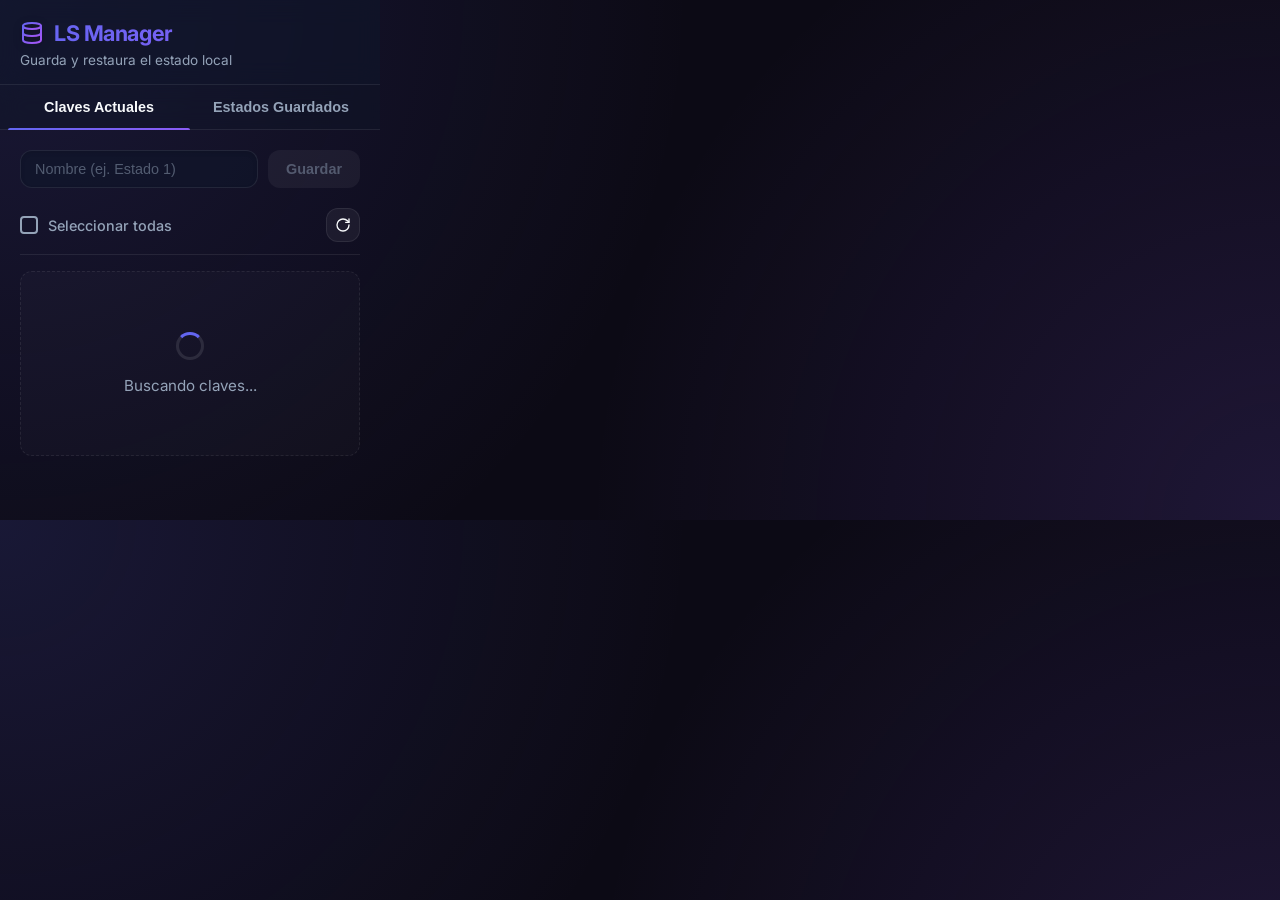
==== index.html @ fdd289db "mejorando la organizacion" ====
<!DOCTYPE html>
<html lang="es">
<head>
    <meta charset="UTF-8">
    <title>LocalStorage Saver</title>
    <link rel="stylesheet" href="css/popup.css">
    <link href="https://fonts.googleapis.com/css2?family=Inter:wght@400;500;600&display=swap" rel="stylesheet">
</head>
<body>
    <div class="container">
        <header>
            <h1><span class="icon"><svg xmlns="http://www.w3.org/2000/svg" width="24" height="24" viewBox="0 0 24 24" fill="none" stroke="url(#primaryGradient)" stroke-width="2" stroke-linecap="round" stroke-linejoin="round"><defs><linearGradient id="primaryGradient" x1="0%" y1="0%" x2="100%" y2="100%"><stop offset="0%" stop-color="#6366f1" /><stop offset="100%" stop-color="#a855f7" /></linearGradient></defs><ellipse cx="12" cy="5" rx="9" ry="3"></ellipse><path d="M21 12c0 1.66-4 3-9 3s-9-1.34-9-3"></path><path d="M3 5v14c0 1.66 4 3 9 3s9-1.34 9-3V5"></path></svg></span> LS Manager</h1>
            <p class="subtitle">Guarda y restaura el estado local</p>
        </header>

        <section class="tabs">
            <button class="tab-btn active" data-tab="current">Claves Actuales</button>
            <button class="tab-btn" data-tab="saved">Estados Guardados</button>
        </section>

        <section id="tab-current" class="tab-content active">
            <div class="actions-bar">
                <input type="text" id="state-name" placeholder="Nombre (ej. Estado 1)">
                <button id="save-selected-btn" class="btn primary" disabled>Guardar</button>
            </div>
            <div class="list-header">
                <label>
                    <input type="checkbox" id="select-all">
                    <span>Seleccionar todas</span>
                </label>
                <button id="refresh-btn" class="btn icon-btn" title="Refrescar LocalStorage"><svg xmlns="http://www.w3.org/2000/svg" width="16" height="16" viewBox="0 0 24 24" fill="none" stroke="currentColor" stroke-width="2" stroke-linecap="round" stroke-linejoin="round"><path d="M21 12a9 9 0 1 1-9-9c2.52 0 4.93 1 6.74 2.74L21 8"></path><path d="M21 3v5h-5"></path></svg></button>
            </div>
            <ul id="current-keys-list" class="keys-list">
                <li class="empty-state">
                    <div class="loader"></div>
                    Buscando claves...
                </li>
            </ul>
        </section>

        <section id="tab-saved" class="tab-content">
            <div class="list-header" id="saved-header" style="justify-content: flex-end; display: none;">
                <button id="delete-all-btn" class="btn danger" style="padding: 6px 12px; font-size: 0.8rem;">
                    <svg width="14" height="14" viewBox="0 0 24 24" fill="none" stroke="currentColor" stroke-width="2" stroke-linecap="round" stroke-linejoin="round"><polyline points="3 6 5 6 21 6"></polyline><path d="M19 6v14a2 2 0 0 1-2 2H7a2 2 0 0 1-2-2V6m3 0V4a2 2 0 0 1 2-2h4a2 2 0 0 1 2 2v2"></path><line x1="10" y1="11" x2="10" y2="17"></line><line x1="14" y1="11" x2="14" y2="17"></line></svg>
                    Eliminar todos
                </button>
            </div>
            <ul id="saved-states-list" class="states-list">
                <li class="empty-state">No hay estados guardados aún.</li>
            </ul>
        </section>
    </div>
    
    <!-- Template para la alerta de feedback (toast) -->
    <div id="toast" class="toast hidden"></div>
    
    <script src="js/popup.js"></script>
</body>
</html>
---- css/popup.css ----
:root {
    --bg-color: #0c0a15;
    --surface-color: rgba(30, 41, 59, 0.4);
    --surface-hover: rgba(30, 41, 59, 0.6);
    --primary-color: #6366f1;
    --primary-gradient: linear-gradient(135deg, #6366f1 0%, #8b5cf6 100%);
    --primary-gradient-hover: linear-gradient(135deg, #4f46e5 0%, #7c3aed 100%);
    --success-color: #10b981;
    --danger-color: #ef4444;
    --danger-bg: rgba(239, 68, 68, 0.1);
    --danger-hover: rgba(239, 68, 68, 0.2);
    --text-primary: #f8fafc;
    --text-secondary: #94a3b8;
    --border-color: rgba(255, 255, 255, 0.08);
    --border-focus: rgba(99, 102, 241, 0.5);
    --radius: 12px;
    --radius-sm: 8px;
    --shadow: 0 8px 32px rgba(0, 0, 0, 0.3);
}

* {
    box-sizing: border-box;
    margin: 0;
    padding: 0;
}

body {
    font-family: 'Inter', system-ui, -apple-system, sans-serif;
    background: var(--bg-color);
    background-image: 
        radial-gradient(circle at 0% 0%, rgba(99, 102, 241, 0.15) 0%, transparent 50%),
        radial-gradient(circle at 100% 100%, rgba(139, 92, 246, 0.15) 0%, transparent 50%);
    color: var(--text-primary);
    width: 380px;
    height: 520px;
    overflow: hidden;
    -webkit-font-smoothing: antialiased;
}

.container {
    display: flex;
    flex-direction: column;
    height: 100%;
    position: relative;
    background: transparent;
}

header {
    padding: 20px 20px 16px;
    background: rgba(15, 23, 42, 0.6);
    backdrop-filter: blur(12px);
    -webkit-backdrop-filter: blur(12px);
    border-bottom: 1px solid var(--border-color);
    position: relative;
    z-index: 10;
}

header h1 {
    font-size: 1.35rem;
    font-weight: 700;
    display: flex;
    align-items: center;
    gap: 10px;
    background: var(--primary-gradient);
    -webkit-background-clip: text;
    background-clip: text;
    -webkit-text-fill-color: transparent;
    letter-spacing: -0.02em;
}

header h1 .icon {
    -webkit-text-fill-color: initial;
    filter: drop-shadow(0 2px 4px rgba(0,0,0,0.2));
    display: flex;
    align-items: center;
}

.subtitle {
    font-size: 0.85rem;
    color: var(--text-secondary);
    margin-top: 6px;
    font-weight: 400;
}

.tabs {
    display: flex;
    background: rgba(15, 23, 42, 0.4);
    backdrop-filter: blur(12px);
    border-bottom: 1px solid var(--border-color);
    padding: 0 8px;
}

.tab-btn {
    flex: 1;
    background: none;
    border: none;
    color: var(--text-secondary);
    padding: 14px 12px;
    font-size: 0.9rem;
    font-weight: 600;
    cursor: pointer;
    transition: all 0.3s cubic-bezier(0.4, 0, 0.2, 1);
    position: relative;
}

.tab-btn::after {
    content: '';
    position: absolute;
    bottom: -1px;
    left: 0;
    width: 100%;
    height: 2px;
    background: var(--primary-gradient);
    transform: scaleX(0);
    transition: transform 0.3s cubic-bezier(0.4, 0, 0.2, 1);
    transform-origin: center;
    border-radius: 2px 2px 0 0;
}

.tab-btn:hover {
    color: var(--text-primary);
    background-color: rgba(255, 255, 255, 0.03);
    border-radius: var(--radius-sm) var(--radius-sm) 0 0;
}

.tab-btn.active {
    color: var(--text-primary);
}

.tab-btn.active::after {
    transform: scaleX(1);
}

.tab-content {
    display: none;
    flex: 1;
    overflow-y: auto;
    padding: 20px;
}

.tab-content.active {
    display: flex;
    flex-direction: column;
    animation: slideUpFade 0.4s cubic-bezier(0.16, 1, 0.3, 1) forwards;
}

@keyframes slideUpFade {
    from { opacity: 0; transform: translateY(12px); }
    to { opacity: 1; transform: translateY(0); }
}

.actions-bar {
    display: flex;
    gap: 10px;
    margin-bottom: 20px;
}

input[type="text"] {
    flex: 1;
    background-color: rgba(15, 23, 42, 0.6);
    border: 1px solid var(--border-color);
    color: var(--text-primary);
    padding: 10px 14px;
    border-radius: var(--radius);
    outline: none;
    font-size: 0.9rem;
    transition: all 0.2s ease;
    box-shadow: inset 0 2px 4px rgba(0,0,0,0.1);
}

input[type="text"]:focus {
    border-color: var(--primary-color);
    box-shadow: 0 0 0 3px var(--border-focus), inset 0 2px 4px rgba(0,0,0,0.1);
    background-color: rgba(15, 23, 42, 0.8);
}

input[type="text"]::placeholder {
    color: rgba(148, 163, 184, 0.5);
}

input[type="checkbox"] {
    appearance: none;
    width: 18px;
    height: 18px;
    border: 2px solid var(--text-secondary);
    border-radius: 4px;
    cursor: pointer;
    position: relative;
    transition: all 0.2s;
    background-color: transparent;
    flex-shrink: 0;
}

input[type="checkbox"]:checked {
    background-image: var(--primary-gradient);
    border-color: transparent;
}

input[type="checkbox"]:checked::after {
    content: '';
    position: absolute;
    left: 5px;
    top: 2px;
    width: 4px;
    height: 8px;
    border: solid white;
    border-width: 0 2px 2px 0;
    transform: rotate(45deg);
}

input[type="checkbox"]:hover:not(:checked) {
    border-color: var(--primary-color);
}

.btn {
    padding: 10px 18px;
    border: none;
    border-radius: var(--radius);
    font-size: 0.9rem;
    font-weight: 600;
    cursor: pointer;
    transition: all 0.2s cubic-bezier(0.4, 0, 0.2, 1);
    display: flex;
    align-items: center;
    justify-content: center;
    gap: 8px;
    position: relative;
    overflow: hidden;
}

.btn:active {
    transform: scale(0.96);
}

.btn.primary {
    background: var(--primary-gradient);
    color: white;
    box-shadow: 0 4px 12px rgba(99, 102, 241, 0.3);
}

.btn.primary:hover:not(:disabled) {
    background: var(--primary-gradient-hover);
    box-shadow: 0 6px 16px rgba(99, 102, 241, 0.4);
    transform: translateY(-1px);
}

.btn:disabled {
    opacity: 0.5;
    cursor: not-allowed;
    background: rgba(255, 255, 255, 0.1);
    color: var(--text-secondary);
    box-shadow: none;
    transform: none;
}

.btn.success {
    background: rgba(16, 185, 129, 0.15);
    color: #34d399;
    border: 1px solid rgba(16, 185, 129, 0.2);
    padding: 8px 14px;
}

.btn.success:hover {
    background: rgba(16, 185, 129, 0.25);
}

.btn.danger {
    background: var(--danger-bg);
    color: var(--danger-color);
    padding: 8px 12px;
    border: 1px solid transparent;
}

.btn.danger:hover {
    background: var(--danger-hover);
    border-color: rgba(239, 68, 68, 0.3);
}

.icon-btn {
    background: rgba(255,255,255,0.05);
    padding: 8px;
    color: var(--text-primary);
    border-radius: var(--radius);
    border: 1px solid var(--border-color);
    display: flex;
    align-items: center;
    justify-content: center;
}

.icon-btn:hover {
    background: rgba(255,255,255,0.1);
    border-color: rgba(255,255,255,0.2);
    transform: rotate(5deg);
}

.list-header {
    display: flex;
    justify-content: space-between;
    align-items: center;
    margin-bottom: 16px;
    padding-bottom: 12px;
    border-bottom: 1px solid var(--border-color);
    font-size: 0.9rem;
    color: var(--text-secondary);
}

.list-header label {
    display: flex;
    align-items: center;
    gap: 10px;
    cursor: pointer;
    font-weight: 500;
    transition: color 0.2s;
}

.list-header label:hover {
    color: var(--text-primary);
}

.keys-list, .states-list {
    list-style: none;
    display: flex;
    flex-direction: column;
    gap: 12px;
}

.key-item, .state-item {
    background: var(--surface-color);
    border: 1px solid var(--border-color);
    padding: 14px;
    border-radius: var(--radius);
    display: flex;
    align-items: center;
    gap: 14px;
    transition: all 0.3s cubic-bezier(0.16, 1, 0.3, 1);
    position: relative;
    overflow: hidden;
}

.key-item::before, .state-item::before {
    content: '';
    position: absolute;
    top: 0;
    left: 0;
    width: 3px;
    height: 100%;
    background: var(--primary-gradient);
    opacity: 0;
    transition: opacity 0.3s;
}

.key-item:hover, .state-item:hover {
    border-color: rgba(255, 255, 255, 0.15);
    background: var(--surface-hover);
    transform: translateY(-2px);
    box-shadow: 0 6px 16px rgba(0, 0, 0, 0.2);
}

.key-item.selected {
    border-color: rgba(99, 102, 241, 0.4);
    background: rgba(99, 102, 241, 0.08);
}

.key-item.selected::before {
    opacity: 1;
}

.key-content, .state-content {
    flex: 1;
    overflow: hidden;
}

.key-name, .state-name {
    font-size: 0.95rem;
    font-weight: 600;
    margin-bottom: 6px;
    white-space: nowrap;
    overflow: hidden;
    text-overflow: ellipsis;
    color: var(--text-primary);
    letter-spacing: -0.01em;
}

.state-meta {
    font-size: 0.8rem;
    color: var(--text-secondary);
    display: flex;
    gap: 12px;
    align-items: center;
}

.state-meta span {
    display: flex;
    align-items: center;
    gap: 4px;
    background: rgba(255,255,255,0.05);
    padding: 2px 8px;
    border-radius: 12px;
}

.key-value {
    font-size: 0.8rem;
    color: var(--text-secondary);
    white-space: nowrap;
    overflow: hidden;
    text-overflow: ellipsis;
    font-family: 'JetBrains Mono', 'Fira Code', monospace;
    background: rgba(0, 0, 0, 0.3);
    padding: 4px 8px;
    border-radius: 6px;
    border: 1px solid rgba(255,255,255,0.05);
}

.empty-state {
    text-align: center;
    color: var(--text-secondary);
    padding: 60px 20px;
    font-size: 0.95rem;
    display: flex;
    flex-direction: column;
    align-items: center;
    gap: 16px;
    background: rgba(255,255,255,0.02);
    border-radius: var(--radius);
    border: 1px dashed var(--border-color);
}

.empty-state-icon {
    font-size: 2.5rem;
    opacity: 0.5;
    margin-bottom: 8px;
}

.state-actions {
    display: flex;
    gap: 8px;
    transition: opacity 0.2s;
}

/* Scrollbar */
::-webkit-scrollbar {
    width: 6px;
}

::-webkit-scrollbar-track {
    background: transparent;
}

::-webkit-scrollbar-thumb {
    background: rgba(255, 255, 255, 0.1);
    border-radius: 10px;
}

::-webkit-scrollbar-thumb:hover {
    background: rgba(255, 255, 255, 0.2);
}

/* Toast */
.toast {
    position: absolute;
    bottom: 24px;
    left: 50%;
    transform: translateX(-50%) translateY(0) scale(1);
    background: rgba(15, 23, 42, 0.95);
    backdrop-filter: blur(8px);
    color: white;
    padding: 12px 20px;
    border-radius: 100px;
    font-size: 0.9rem;
    font-weight: 500;
    box-shadow: 0 10px 25px -5px rgba(0, 0, 0, 0.5), 0 0 0 1px rgba(255,255,255,0.1);
    z-index: 100;
    transition: all 0.4s cubic-bezier(0.16, 1, 0.3, 1);
    display: flex;
    align-items: center;
    gap: 8px;
}

.toast::before {
    content: '✨';
    font-size: 1.1em;
}

.toast.hidden {
    opacity: 0;
    pointer-events: none;
    transform: translateX(-50%) translateY(20px) scale(0.9);
}

.toast.danger {
    background: rgba(127, 29, 29, 0.95);
    border: 1px solid rgba(239, 68, 68, 0.3);
}

.toast.danger::before {
    content: '⚠️';
}

/* Loader */
.loader {
    border: 3px solid rgba(255,255,255,0.1);
    border-top: 3px solid var(--primary-color);
    border-radius: 50%;
    width: 28px;
    height: 28px;
    animation: spin 1s cubic-bezier(0.5, 0, 0.5, 1) infinite;
}

@keyframes spin {
    0% { transform: rotate(0deg); }
    100% { transform: rotate(360deg); }
}
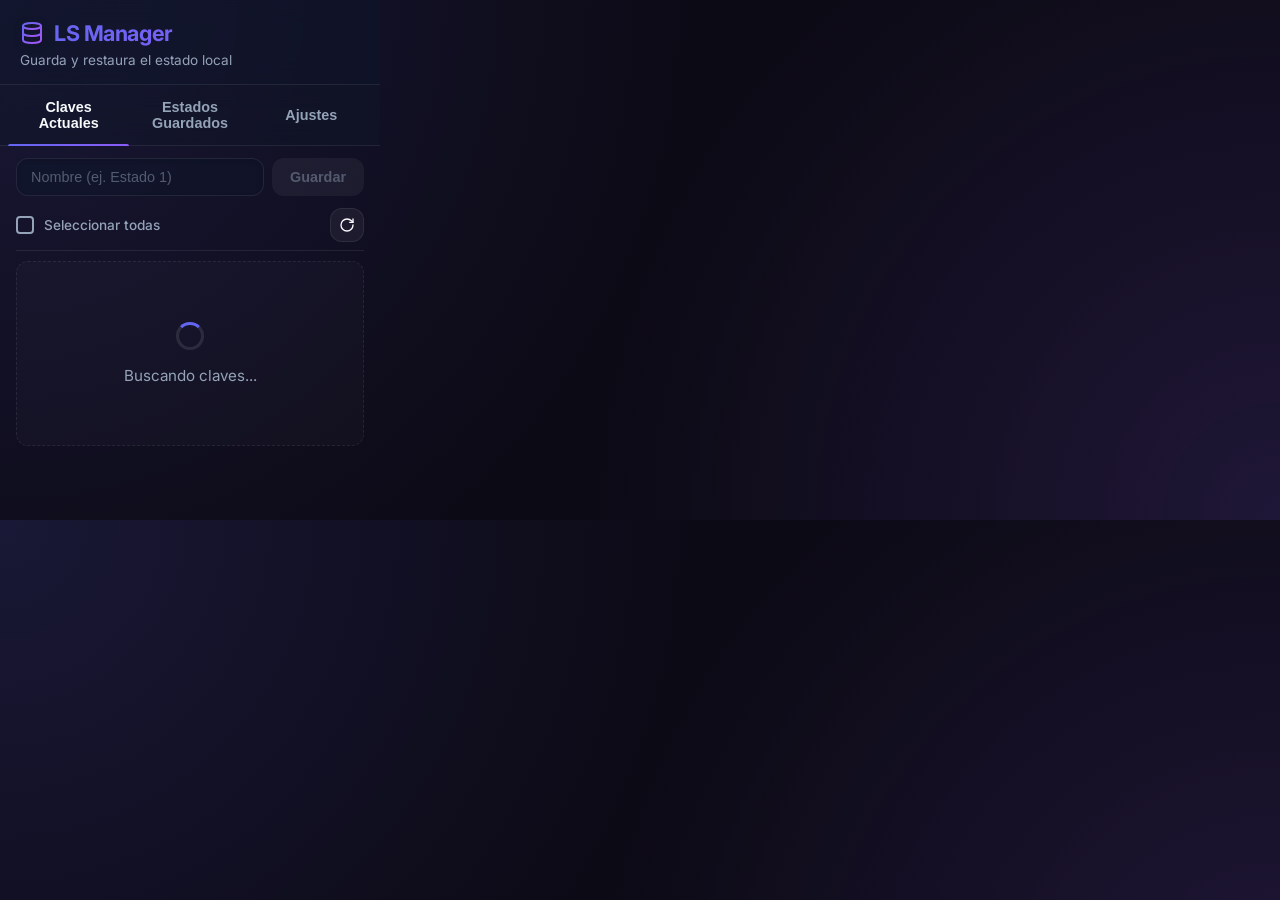
==== commit 20e86d54: "ajustes" ====
--- a/index.html
+++ b/index.html
@@ -1,59 +1,80 @@
-<!DOCTYPE html>
-<html lang="es">
-<head>
-    <meta charset="UTF-8">
-    <title>LocalStorage Saver</title>
-    <link rel="stylesheet" href="css/popup.css">
-    <link href="https://fonts.googleapis.com/css2?family=Inter:wght@400;500;600&display=swap" rel="stylesheet">
-</head>
-<body>
-    <div class="container">
-        <header>
-            <h1><span class="icon"><svg xmlns="http://www.w3.org/2000/svg" width="24" height="24" viewBox="0 0 24 24" fill="none" stroke="url(#primaryGradient)" stroke-width="2" stroke-linecap="round" stroke-linejoin="round"><defs><linearGradient id="primaryGradient" x1="0%" y1="0%" x2="100%" y2="100%"><stop offset="0%" stop-color="#6366f1" /><stop offset="100%" stop-color="#a855f7" /></linearGradient></defs><ellipse cx="12" cy="5" rx="9" ry="3"></ellipse><path d="M21 12c0 1.66-4 3-9 3s-9-1.34-9-3"></path><path d="M3 5v14c0 1.66 4 3 9 3s9-1.34 9-3V5"></path></svg></span> LS Manager</h1>
-            <p class="subtitle">Guarda y restaura el estado local</p>
-        </header>
-
-        <section class="tabs">
-            <button class="tab-btn active" data-tab="current">Claves Actuales</button>
-            <button class="tab-btn" data-tab="saved">Estados Guardados</button>
-        </section>
-
-        <section id="tab-current" class="tab-content active">
-            <div class="actions-bar">
-                <input type="text" id="state-name" placeholder="Nombre (ej. Estado 1)">
-                <button id="save-selected-btn" class="btn primary" disabled>Guardar</button>
-            </div>
-            <div class="list-header">
-                <label>
-                    <input type="checkbox" id="select-all">
-                    <span>Seleccionar todas</span>
-                </label>
-                <button id="refresh-btn" class="btn icon-btn" title="Refrescar LocalStorage"><svg xmlns="http://www.w3.org/2000/svg" width="16" height="16" viewBox="0 0 24 24" fill="none" stroke="currentColor" stroke-width="2" stroke-linecap="round" stroke-linejoin="round"><path d="M21 12a9 9 0 1 1-9-9c2.52 0 4.93 1 6.74 2.74L21 8"></path><path d="M21 3v5h-5"></path></svg></button>
-            </div>
-            <ul id="current-keys-list" class="keys-list">
-                <li class="empty-state">
-                    <div class="loader"></div>
-                    Buscando claves...
-                </li>
-            </ul>
-        </section>
-
-        <section id="tab-saved" class="tab-content">
-            <div class="list-header" id="saved-header" style="justify-content: flex-end; display: none;">
-                <button id="delete-all-btn" class="btn danger" style="padding: 6px 12px; font-size: 0.8rem;">
-                    <svg width="14" height="14" viewBox="0 0 24 24" fill="none" stroke="currentColor" stroke-width="2" stroke-linecap="round" stroke-linejoin="round"><polyline points="3 6 5 6 21 6"></polyline><path d="M19 6v14a2 2 0 0 1-2 2H7a2 2 0 0 1-2-2V6m3 0V4a2 2 0 0 1 2-2h4a2 2 0 0 1 2 2v2"></path><line x1="10" y1="11" x2="10" y2="17"></line><line x1="14" y1="11" x2="14" y2="17"></line></svg>
-                    Eliminar todos
-                </button>
-            </div>
-            <ul id="saved-states-list" class="states-list">
-                <li class="empty-state">No hay estados guardados aún.</li>
-            </ul>
-        </section>
-    </div>
-    
-    <!-- Template para la alerta de feedback (toast) -->
-    <div id="toast" class="toast hidden"></div>
-    
-    <script src="js/popup.js"></script>
-</body>
-</html>
+<!DOCTYPE html>
+<html lang="es">
+<head>
+    <meta charset="UTF-8">
+    <title>LocalStorage Saver</title>
+    <link rel="stylesheet" href="css/popup.css">
+    <link href="https://fonts.googleapis.com/css2?family=Inter:wght@400;500;600&display=swap" rel="stylesheet">
+</head>
+<body>
+    <div class="container">
+        <header>
+            <h1><span class="icon"><svg xmlns="http://www.w3.org/2000/svg" width="24" height="24" viewBox="0 0 24 24" fill="none" stroke="url(#primaryGradient)" stroke-width="2" stroke-linecap="round" stroke-linejoin="round"><defs><linearGradient id="primaryGradient" x1="0%" y1="0%" x2="100%" y2="100%"><stop offset="0%" stop-color="#6366f1" /><stop offset="100%" stop-color="#a855f7" /></linearGradient></defs><ellipse cx="12" cy="5" rx="9" ry="3"></ellipse><path d="M21 12c0 1.66-4 3-9 3s-9-1.34-9-3"></path><path d="M3 5v14c0 1.66 4 3 9 3s9-1.34 9-3V5"></path></svg></span> LS Manager</h1>
+            <p class="subtitle">Guarda y restaura el estado local</p>
+        </header>
+
+        <section class="tabs">
+            <button class="tab-btn active" data-tab="current">Claves Actuales</button>
+            <button class="tab-btn" data-tab="saved">Estados Guardados</button>
+            <button class="tab-btn" data-tab="settings">Ajustes</button>
+        </section>
+
+        <section id="tab-current" class="tab-content active">
+            <div class="actions-bar">
+                <input type="text" id="state-name" placeholder="Nombre (ej. Estado 1)">
+                <button id="save-selected-btn" class="btn primary" disabled>Guardar</button>
+            </div>
+            <div class="list-header">
+                <label>
+                    <input type="checkbox" id="select-all">
+                    <span>Seleccionar todas</span>
+                </label>
+                <button id="refresh-btn" class="btn icon-btn" title="Refrescar LocalStorage"><svg xmlns="http://www.w3.org/2000/svg" width="16" height="16" viewBox="0 0 24 24" fill="none" stroke="currentColor" stroke-width="2" stroke-linecap="round" stroke-linejoin="round"><path d="M21 12a9 9 0 1 1-9-9c2.52 0 4.93 1 6.74 2.74L21 8"></path><path d="M21 3v5h-5"></path></svg></button>
+            </div>
+            <ul id="current-keys-list" class="keys-list">
+                <li class="empty-state">
+                    <div class="loader"></div>
+                    Buscando claves...
+                </li>
+            </ul>
+        </section>
+
+        <section id="tab-saved" class="tab-content">
+            <div class="list-header" id="saved-header" style="justify-content: flex-end; display: none;">
+                <button id="delete-all-btn" class="btn danger" style="padding: 6px 12px; font-size: 0.8rem;">
+                    <svg width="14" height="14" viewBox="0 0 24 24" fill="none" stroke="currentColor" stroke-width="2" stroke-linecap="round" stroke-linejoin="round"><polyline points="3 6 5 6 21 6"></polyline><path d="M19 6v14a2 2 0 0 1-2 2H7a2 2 0 0 1-2-2V6m3 0V4a2 2 0 0 1 2-2h4a2 2 0 0 1 2 2v2"></path><line x1="10" y1="11" x2="10" y2="17"></line><line x1="14" y1="11" x2="14" y2="17"></line></svg>
+                    Eliminar todos
+                </button>
+            </div>
+            <ul id="saved-states-list" class="states-list">
+                <li class="empty-state">No hay estados guardados aún.</li>
+            </ul>
+        </section>
+
+        <section id="tab-settings" class="tab-content">
+            <div class="settings-container">
+                <div class="setting-item">
+                    <label class="setting-label">
+                        <input type="checkbox" id="enable-selector" class="setting-checkbox">
+                        <span>Mostrar selector en la página</span>
+                    </label>
+                    <p class="setting-description">Inyecta un dropdown en la esquina inferior derecha para cambiar rápidamente entre estados guardados</p>
+                </div>
+
+                <div class="setting-item">
+                    <label class="setting-label">
+                        <input type="checkbox" id="auto-reload" class="setting-checkbox">
+                        <span>Recargar página al restaurar estado</span>
+                    </label>
+                    <p class="setting-description">Recarga automáticamente la página después de restaurar un estado guardado</p>
+                </div>
+            </div>
+        </section>
+    </div>
+    
+    <!-- Template para la alerta de feedback (toast) -->
+    <div id="toast" class="toast hidden"></div>
+    
+    <script src="js/popup.js"></script>
+</body>
+</html>
--- a/css/popup.css
+++ b/css/popup.css
@@ -1,512 +1,609 @@
-:root {
-    --bg-color: #0c0a15;
-    --surface-color: rgba(30, 41, 59, 0.4);
-    --surface-hover: rgba(30, 41, 59, 0.6);
-    --primary-color: #6366f1;
-    --primary-gradient: linear-gradient(135deg, #6366f1 0%, #8b5cf6 100%);
-    --primary-gradient-hover: linear-gradient(135deg, #4f46e5 0%, #7c3aed 100%);
-    --success-color: #10b981;
-    --danger-color: #ef4444;
-    --danger-bg: rgba(239, 68, 68, 0.1);
-    --danger-hover: rgba(239, 68, 68, 0.2);
-    --text-primary: #f8fafc;
-    --text-secondary: #94a3b8;
-    --border-color: rgba(255, 255, 255, 0.08);
-    --border-focus: rgba(99, 102, 241, 0.5);
-    --radius: 12px;
-    --radius-sm: 8px;
-    --shadow: 0 8px 32px rgba(0, 0, 0, 0.3);
-}
-
-* {
-    box-sizing: border-box;
-    margin: 0;
-    padding: 0;
-}
-
-body {
-    font-family: 'Inter', system-ui, -apple-system, sans-serif;
-    background: var(--bg-color);
-    background-image: 
-        radial-gradient(circle at 0% 0%, rgba(99, 102, 241, 0.15) 0%, transparent 50%),
-        radial-gradient(circle at 100% 100%, rgba(139, 92, 246, 0.15) 0%, transparent 50%);
-    color: var(--text-primary);
-    width: 380px;
-    height: 520px;
-    overflow: hidden;
-    -webkit-font-smoothing: antialiased;
-}
-
-.container {
-    display: flex;
-    flex-direction: column;
-    height: 100%;
-    position: relative;
-    background: transparent;
-}
-
-header {
-    padding: 20px 20px 16px;
-    background: rgba(15, 23, 42, 0.6);
-    backdrop-filter: blur(12px);
-    -webkit-backdrop-filter: blur(12px);
-    border-bottom: 1px solid var(--border-color);
-    position: relative;
-    z-index: 10;
-}
-
-header h1 {
-    font-size: 1.35rem;
-    font-weight: 700;
-    display: flex;
-    align-items: center;
-    gap: 10px;
-    background: var(--primary-gradient);
-    -webkit-background-clip: text;
-    background-clip: text;
-    -webkit-text-fill-color: transparent;
-    letter-spacing: -0.02em;
-}
-
-header h1 .icon {
-    -webkit-text-fill-color: initial;
-    filter: drop-shadow(0 2px 4px rgba(0,0,0,0.2));
-    display: flex;
-    align-items: center;
-}
-
-.subtitle {
-    font-size: 0.85rem;
-    color: var(--text-secondary);
-    margin-top: 6px;
-    font-weight: 400;
-}
-
-.tabs {
-    display: flex;
-    background: rgba(15, 23, 42, 0.4);
-    backdrop-filter: blur(12px);
-    border-bottom: 1px solid var(--border-color);
-    padding: 0 8px;
-}
-
-.tab-btn {
-    flex: 1;
-    background: none;
-    border: none;
-    color: var(--text-secondary);
-    padding: 14px 12px;
-    font-size: 0.9rem;
-    font-weight: 600;
-    cursor: pointer;
-    transition: all 0.3s cubic-bezier(0.4, 0, 0.2, 1);
-    position: relative;
-}
-
-.tab-btn::after {
-    content: '';
-    position: absolute;
-    bottom: -1px;
-    left: 0;
-    width: 100%;
-    height: 2px;
-    background: var(--primary-gradient);
-    transform: scaleX(0);
-    transition: transform 0.3s cubic-bezier(0.4, 0, 0.2, 1);
-    transform-origin: center;
-    border-radius: 2px 2px 0 0;
-}
-
-.tab-btn:hover {
-    color: var(--text-primary);
-    background-color: rgba(255, 255, 255, 0.03);
-    border-radius: var(--radius-sm) var(--radius-sm) 0 0;
-}
-
-.tab-btn.active {
-    color: var(--text-primary);
-}
-
-.tab-btn.active::after {
-    transform: scaleX(1);
-}
-
-.tab-content {
-    display: none;
-    flex: 1;
-    overflow-y: auto;
-    padding: 20px;
-}
-
-.tab-content.active {
-    display: flex;
-    flex-direction: column;
-    animation: slideUpFade 0.4s cubic-bezier(0.16, 1, 0.3, 1) forwards;
-}
-
-@keyframes slideUpFade {
-    from { opacity: 0; transform: translateY(12px); }
-    to { opacity: 1; transform: translateY(0); }
-}
-
-.actions-bar {
-    display: flex;
-    gap: 10px;
-    margin-bottom: 20px;
-}
-
-input[type="text"] {
-    flex: 1;
-    background-color: rgba(15, 23, 42, 0.6);
-    border: 1px solid var(--border-color);
-    color: var(--text-primary);
-    padding: 10px 14px;
-    border-radius: var(--radius);
-    outline: none;
-    font-size: 0.9rem;
-    transition: all 0.2s ease;
-    box-shadow: inset 0 2px 4px rgba(0,0,0,0.1);
-}
-
-input[type="text"]:focus {
-    border-color: var(--primary-color);
-    box-shadow: 0 0 0 3px var(--border-focus), inset 0 2px 4px rgba(0,0,0,0.1);
-    background-color: rgba(15, 23, 42, 0.8);
-}
-
-input[type="text"]::placeholder {
-    color: rgba(148, 163, 184, 0.5);
-}
-
-input[type="checkbox"] {
-    appearance: none;
-    width: 18px;
-    height: 18px;
-    border: 2px solid var(--text-secondary);
-    border-radius: 4px;
-    cursor: pointer;
-    position: relative;
-    transition: all 0.2s;
-    background-color: transparent;
-    flex-shrink: 0;
-}
-
-input[type="checkbox"]:checked {
-    background-image: var(--primary-gradient);
-    border-color: transparent;
-}
-
-input[type="checkbox"]:checked::after {
-    content: '';
-    position: absolute;
-    left: 5px;
-    top: 2px;
-    width: 4px;
-    height: 8px;
-    border: solid white;
-    border-width: 0 2px 2px 0;
-    transform: rotate(45deg);
-}
-
-input[type="checkbox"]:hover:not(:checked) {
-    border-color: var(--primary-color);
-}
-
-.btn {
-    padding: 10px 18px;
-    border: none;
-    border-radius: var(--radius);
-    font-size: 0.9rem;
-    font-weight: 600;
-    cursor: pointer;
-    transition: all 0.2s cubic-bezier(0.4, 0, 0.2, 1);
-    display: flex;
-    align-items: center;
-    justify-content: center;
-    gap: 8px;
-    position: relative;
-    overflow: hidden;
-}
-
-.btn:active {
-    transform: scale(0.96);
-}
-
-.btn.primary {
-    background: var(--primary-gradient);
-    color: white;
-    box-shadow: 0 4px 12px rgba(99, 102, 241, 0.3);
-}
-
-.btn.primary:hover:not(:disabled) {
-    background: var(--primary-gradient-hover);
-    box-shadow: 0 6px 16px rgba(99, 102, 241, 0.4);
-    transform: translateY(-1px);
-}
-
-.btn:disabled {
-    opacity: 0.5;
-    cursor: not-allowed;
-    background: rgba(255, 255, 255, 0.1);
-    color: var(--text-secondary);
-    box-shadow: none;
-    transform: none;
-}
-
-.btn.success {
-    background: rgba(16, 185, 129, 0.15);
-    color: #34d399;
-    border: 1px solid rgba(16, 185, 129, 0.2);
-    padding: 8px 14px;
-}
-
-.btn.success:hover {
-    background: rgba(16, 185, 129, 0.25);
-}
-
-.btn.danger {
-    background: var(--danger-bg);
-    color: var(--danger-color);
-    padding: 8px 12px;
-    border: 1px solid transparent;
-}
-
-.btn.danger:hover {
-    background: var(--danger-hover);
-    border-color: rgba(239, 68, 68, 0.3);
-}
-
-.icon-btn {
-    background: rgba(255,255,255,0.05);
-    padding: 8px;
-    color: var(--text-primary);
-    border-radius: var(--radius);
-    border: 1px solid var(--border-color);
-    display: flex;
-    align-items: center;
-    justify-content: center;
-}
-
-.icon-btn:hover {
-    background: rgba(255,255,255,0.1);
-    border-color: rgba(255,255,255,0.2);
-    transform: rotate(5deg);
-}
-
-.list-header {
-    display: flex;
-    justify-content: space-between;
-    align-items: center;
-    margin-bottom: 16px;
-    padding-bottom: 12px;
-    border-bottom: 1px solid var(--border-color);
-    font-size: 0.9rem;
-    color: var(--text-secondary);
-}
-
-.list-header label {
-    display: flex;
-    align-items: center;
-    gap: 10px;
-    cursor: pointer;
-    font-weight: 500;
-    transition: color 0.2s;
-}
-
-.list-header label:hover {
-    color: var(--text-primary);
-}
-
-.keys-list, .states-list {
-    list-style: none;
-    display: flex;
-    flex-direction: column;
-    gap: 12px;
-}
-
-.key-item, .state-item {
-    background: var(--surface-color);
-    border: 1px solid var(--border-color);
-    padding: 14px;
-    border-radius: var(--radius);
-    display: flex;
-    align-items: center;
-    gap: 14px;
-    transition: all 0.3s cubic-bezier(0.16, 1, 0.3, 1);
-    position: relative;
-    overflow: hidden;
-}
-
-.key-item::before, .state-item::before {
-    content: '';
-    position: absolute;
-    top: 0;
-    left: 0;
-    width: 3px;
-    height: 100%;
-    background: var(--primary-gradient);
-    opacity: 0;
-    transition: opacity 0.3s;
-}
-
-.key-item:hover, .state-item:hover {
-    border-color: rgba(255, 255, 255, 0.15);
-    background: var(--surface-hover);
-    transform: translateY(-2px);
-    box-shadow: 0 6px 16px rgba(0, 0, 0, 0.2);
-}
-
-.key-item.selected {
-    border-color: rgba(99, 102, 241, 0.4);
-    background: rgba(99, 102, 241, 0.08);
-}
-
-.key-item.selected::before {
-    opacity: 1;
-}
-
-.key-content, .state-content {
-    flex: 1;
-    overflow: hidden;
-}
-
-.key-name, .state-name {
-    font-size: 0.95rem;
-    font-weight: 600;
-    margin-bottom: 6px;
-    white-space: nowrap;
-    overflow: hidden;
-    text-overflow: ellipsis;
-    color: var(--text-primary);
-    letter-spacing: -0.01em;
-}
-
-.state-meta {
-    font-size: 0.8rem;
-    color: var(--text-secondary);
-    display: flex;
-    gap: 12px;
-    align-items: center;
-}
-
-.state-meta span {
-    display: flex;
-    align-items: center;
-    gap: 4px;
-    background: rgba(255,255,255,0.05);
-    padding: 2px 8px;
-    border-radius: 12px;
-}
-
-.key-value {
-    font-size: 0.8rem;
-    color: var(--text-secondary);
-    white-space: nowrap;
-    overflow: hidden;
-    text-overflow: ellipsis;
-    font-family: 'JetBrains Mono', 'Fira Code', monospace;
-    background: rgba(0, 0, 0, 0.3);
-    padding: 4px 8px;
-    border-radius: 6px;
-    border: 1px solid rgba(255,255,255,0.05);
-}
-
-.empty-state {
-    text-align: center;
-    color: var(--text-secondary);
-    padding: 60px 20px;
-    font-size: 0.95rem;
-    display: flex;
-    flex-direction: column;
-    align-items: center;
-    gap: 16px;
-    background: rgba(255,255,255,0.02);
-    border-radius: var(--radius);
-    border: 1px dashed var(--border-color);
-}
-
-.empty-state-icon {
-    font-size: 2.5rem;
-    opacity: 0.5;
-    margin-bottom: 8px;
-}
-
-.state-actions {
-    display: flex;
-    gap: 8px;
-    transition: opacity 0.2s;
-}
-
-/* Scrollbar */
-::-webkit-scrollbar {
-    width: 6px;
-}
-
-::-webkit-scrollbar-track {
-    background: transparent;
-}
-
-::-webkit-scrollbar-thumb {
-    background: rgba(255, 255, 255, 0.1);
-    border-radius: 10px;
-}
-
-::-webkit-scrollbar-thumb:hover {
-    background: rgba(255, 255, 255, 0.2);
-}
-
-/* Toast */
-.toast {
-    position: absolute;
-    bottom: 24px;
-    left: 50%;
-    transform: translateX(-50%) translateY(0) scale(1);
-    background: rgba(15, 23, 42, 0.95);
-    backdrop-filter: blur(8px);
-    color: white;
-    padding: 12px 20px;
-    border-radius: 100px;
-    font-size: 0.9rem;
-    font-weight: 500;
-    box-shadow: 0 10px 25px -5px rgba(0, 0, 0, 0.5), 0 0 0 1px rgba(255,255,255,0.1);
-    z-index: 100;
-    transition: all 0.4s cubic-bezier(0.16, 1, 0.3, 1);
-    display: flex;
-    align-items: center;
-    gap: 8px;
-}
-
-.toast::before {
-    content: '✨';
-    font-size: 1.1em;
-}
-
-.toast.hidden {
-    opacity: 0;
-    pointer-events: none;
-    transform: translateX(-50%) translateY(20px) scale(0.9);
-}
-
-.toast.danger {
-    background: rgba(127, 29, 29, 0.95);
-    border: 1px solid rgba(239, 68, 68, 0.3);
-}
-
-.toast.danger::before {
-    content: '⚠️';
-}
-
-/* Loader */
-.loader {
-    border: 3px solid rgba(255,255,255,0.1);
-    border-top: 3px solid var(--primary-color);
-    border-radius: 50%;
-    width: 28px;
-    height: 28px;
-    animation: spin 1s cubic-bezier(0.5, 0, 0.5, 1) infinite;
-}
-
-@keyframes spin {
-    0% { transform: rotate(0deg); }
-    100% { transform: rotate(360deg); }
-}
+:root {
+    --bg-color: #0c0a15;
+    --surface-color: rgba(30, 41, 59, 0.4);
+    --surface-hover: rgba(30, 41, 59, 0.6);
+    --primary-color: #6366f1;
+    --primary-gradient: linear-gradient(135deg, #6366f1 0%, #8b5cf6 100%);
+    --primary-gradient-hover: linear-gradient(135deg, #4f46e5 0%, #7c3aed 100%);
+    --success-color: #10b981;
+    --danger-color: #ef4444;
+    --danger-bg: rgba(239, 68, 68, 0.1);
+    --danger-hover: rgba(239, 68, 68, 0.2);
+    --text-primary: #f8fafc;
+    --text-secondary: #94a3b8;
+    --border-color: rgba(255, 255, 255, 0.08);
+    --border-focus: rgba(99, 102, 241, 0.5);
+    --radius: 12px;
+    --radius-sm: 8px;
+    --shadow: 0 8px 32px rgba(0, 0, 0, 0.3);
+}
+
+* {
+    box-sizing: border-box;
+    margin: 0;
+    padding: 0;
+}
+
+body {
+    font-family: 'Inter', system-ui, -apple-system, sans-serif;
+    background: var(--bg-color);
+    background-image: 
+        radial-gradient(circle at 0% 0%, rgba(99, 102, 241, 0.15) 0%, transparent 50%),
+        radial-gradient(circle at 100% 100%, rgba(139, 92, 246, 0.15) 0%, transparent 50%);
+    color: var(--text-primary);
+    width: 380px;
+    height: 520px;
+    overflow: hidden;
+    -webkit-font-smoothing: antialiased;
+}
+
+.container {
+    display: flex;
+    flex-direction: column;
+    height: 100%;
+    position: relative;
+    background: transparent;
+}
+
+header {
+    padding: 20px 20px 16px;
+    background: rgba(15, 23, 42, 0.6);
+    backdrop-filter: blur(12px);
+    -webkit-backdrop-filter: blur(12px);
+    border-bottom: 1px solid var(--border-color);
+    position: relative;
+    z-index: 10;
+}
+
+header h1 {
+    font-size: 1.35rem;
+    font-weight: 700;
+    display: flex;
+    align-items: center;
+    gap: 10px;
+    background: var(--primary-gradient);
+    -webkit-background-clip: text;
+    background-clip: text;
+    -webkit-text-fill-color: transparent;
+    letter-spacing: -0.02em;
+}
+
+header h1 .icon {
+    -webkit-text-fill-color: initial;
+    filter: drop-shadow(0 2px 4px rgba(0,0,0,0.2));
+    display: flex;
+    align-items: center;
+}
+
+.subtitle {
+    font-size: 0.85rem;
+    color: var(--text-secondary);
+    margin-top: 6px;
+    font-weight: 400;
+}
+
+.tabs {
+    display: flex;
+    background: rgba(15, 23, 42, 0.4);
+    backdrop-filter: blur(12px);
+    border-bottom: 1px solid var(--border-color);
+    padding: 0 8px;
+}
+
+.tab-btn {
+    flex: 1;
+    background: none;
+    border: none;
+    color: var(--text-secondary);
+    padding: 14px 12px;
+    font-size: 0.9rem;
+    font-weight: 600;
+    cursor: pointer;
+    transition: all 0.3s cubic-bezier(0.4, 0, 0.2, 1);
+    position: relative;
+}
+
+.tab-btn::after {
+    content: '';
+    position: absolute;
+    bottom: -1px;
+    left: 0;
+    width: 100%;
+    height: 2px;
+    background: var(--primary-gradient);
+    transform: scaleX(0);
+    transition: transform 0.3s cubic-bezier(0.4, 0, 0.2, 1);
+    transform-origin: center;
+    border-radius: 2px 2px 0 0;
+}
+
+.tab-btn:hover {
+    color: var(--text-primary);
+    background-color: rgba(255, 255, 255, 0.03);
+    border-radius: var(--radius-sm) var(--radius-sm) 0 0;
+}
+
+.tab-btn.active {
+    color: var(--text-primary);
+}
+
+.tab-btn.active::after {
+    transform: scaleX(1);
+}
+
+.tab-content {
+    display: none;
+    flex: 1;
+    overflow-y: auto;
+    padding: 12px 16px;
+}
+
+.tab-content.active {
+    display: flex;
+    flex-direction: column;
+    animation: slideUpFade 0.4s cubic-bezier(0.16, 1, 0.3, 1) forwards;
+}
+
+@keyframes slideUpFade {
+    from { opacity: 0; transform: translateY(12px); }
+    to { opacity: 1; transform: translateY(0); }
+}
+
+.actions-bar {
+    display: flex;
+    gap: 8px;
+    margin-bottom: 12px;
+}
+
+input[type="text"] {
+    flex: 1;
+    background-color: rgba(15, 23, 42, 0.6);
+    border: 1px solid var(--border-color);
+    color: var(--text-primary);
+    padding: 10px 14px;
+    border-radius: var(--radius);
+    outline: none;
+    font-size: 0.9rem;
+    transition: all 0.2s ease;
+    box-shadow: inset 0 2px 4px rgba(0,0,0,0.1);
+}
+
+input[type="text"]:focus {
+    border-color: var(--primary-color);
+    box-shadow: 0 0 0 3px var(--border-focus), inset 0 2px 4px rgba(0,0,0,0.1);
+    background-color: rgba(15, 23, 42, 0.8);
+}
+
+input[type="text"]::placeholder {
+    color: rgba(148, 163, 184, 0.5);
+}
+
+input[type="checkbox"] {
+    appearance: none;
+    width: 18px;
+    height: 18px;
+    border: 2px solid var(--text-secondary);
+    border-radius: 4px;
+    cursor: pointer;
+    position: relative;
+    transition: all 0.2s;
+    background-color: transparent;
+    flex-shrink: 0;
+}
+
+input[type="checkbox"]:checked {
+    background-image: var(--primary-gradient);
+    border-color: transparent;
+}
+
+input[type="checkbox"]:checked::after {
+    content: '';
+    position: absolute;
+    left: 5px;
+    top: 2px;
+    width: 4px;
+    height: 8px;
+    border: solid white;
+    border-width: 0 2px 2px 0;
+    transform: rotate(45deg);
+}
+
+input[type="checkbox"]:hover:not(:checked) {
+    border-color: var(--primary-color);
+}
+
+.btn {
+    padding: 10px 18px;
+    border: none;
+    border-radius: var(--radius);
+    font-size: 0.9rem;
+    font-weight: 600;
+    cursor: pointer;
+    transition: all 0.2s cubic-bezier(0.4, 0, 0.2, 1);
+    display: flex;
+    align-items: center;
+    justify-content: center;
+    gap: 8px;
+    position: relative;
+    overflow: hidden;
+}
+
+.btn:active {
+    transform: scale(0.96);
+}
+
+.btn.primary {
+    background: var(--primary-gradient);
+    color: white;
+    box-shadow: 0 4px 12px rgba(99, 102, 241, 0.3);
+}
+
+.btn.primary:hover:not(:disabled) {
+    background: var(--primary-gradient-hover);
+    box-shadow: 0 6px 16px rgba(99, 102, 241, 0.4);
+    transform: translateY(-1px);
+}
+
+.btn:disabled {
+    opacity: 0.5;
+    cursor: not-allowed;
+    background: rgba(255, 255, 255, 0.1);
+    color: var(--text-secondary);
+    box-shadow: none;
+    transform: none;
+}
+
+.btn.success {
+    background: rgba(16, 185, 129, 0.15);
+    color: #34d399;
+    border: 1px solid rgba(16, 185, 129, 0.2);
+    padding: 8px 14px;
+}
+
+.btn.success:hover {
+    background: rgba(16, 185, 129, 0.25);
+}
+
+.btn.danger {
+    background: var(--danger-bg);
+    color: var(--danger-color);
+    padding: 8px 12px;
+    border: 1px solid transparent;
+}
+
+.btn.danger:hover {
+    background: var(--danger-hover);
+    border-color: rgba(239, 68, 68, 0.3);
+}
+
+.icon-btn {
+    background: rgba(255,255,255,0.05);
+    padding: 8px;
+    color: var(--text-primary);
+    border-radius: var(--radius);
+    border: 1px solid var(--border-color);
+    display: flex;
+    align-items: center;
+    justify-content: center;
+}
+
+.icon-btn:hover {
+    background: rgba(255,255,255,0.1);
+    border-color: rgba(255,255,255,0.2);
+    transform: rotate(5deg);
+}
+
+.list-header {
+    display: flex;
+    justify-content: space-between;
+    align-items: center;
+    margin-bottom: 10px;
+    padding-bottom: 8px;
+    border-bottom: 1px solid var(--border-color);
+    font-size: 0.85rem;
+    color: var(--text-secondary);
+}
+
+.list-header label {
+    display: flex;
+    align-items: center;
+    gap: 10px;
+    cursor: pointer;
+    font-weight: 500;
+    transition: color 0.2s;
+}
+
+.list-header label:hover {
+    color: var(--text-primary);
+}
+
+.keys-list, .states-list {
+    list-style: none;
+    display: flex;
+    flex-direction: column;
+    gap: 6px;
+}
+
+.key-item, .state-item {
+    background: var(--surface-color);
+    border: 1px solid var(--border-color);
+    padding: 8px 12px;
+    border-radius: var(--radius);
+    display: flex;
+    align-items: center;
+    gap: 10px;
+    transition: all 0.3s cubic-bezier(0.16, 1, 0.3, 1);
+    position: relative;
+    overflow: hidden;
+}
+
+.key-item::before, .state-item::before {
+    content: '';
+    position: absolute;
+    top: 0;
+    left: 0;
+    width: 3px;
+    height: 100%;
+    background: var(--primary-gradient);
+    opacity: 0;
+    transition: opacity 0.3s;
+}
+
+.key-item:hover, .state-item:hover {
+    border-color: rgba(255, 255, 255, 0.15);
+    background: var(--surface-hover);
+    transform: translateY(-2px);
+    box-shadow: 0 6px 16px rgba(0, 0, 0, 0.2);
+}
+
+.key-item.selected {
+    border-color: rgba(99, 102, 241, 0.4);
+    background: rgba(99, 102, 241, 0.08);
+}
+
+.key-item.selected::before {
+    opacity: 1;
+}
+
+.key-content, .state-content {
+    flex: 1;
+    overflow: hidden;
+}
+
+.key-name, .state-name {
+    font-size: 0.9rem;
+    font-weight: 600;
+    margin-bottom: 0;
+    white-space: nowrap;
+    overflow: hidden;
+    text-overflow: ellipsis;
+    color: var(--text-primary);
+    letter-spacing: -0.01em;
+}
+
+.state-meta {
+    font-size: 0.75rem;
+    color: var(--text-secondary);
+    display: flex;
+    gap: 8px;
+    align-items: center;
+    margin-top: 4px;
+}
+
+.state-meta span {
+    display: flex;
+    align-items: center;
+    gap: 3px;
+    background: rgba(255,255,255,0.03);
+    padding: 2px 6px;
+    border-radius: 10px;
+}
+
+.key-value {
+    font-size: 0.8rem;
+    color: var(--text-secondary);
+    white-space: nowrap;
+    overflow: hidden;
+    text-overflow: ellipsis;
+    font-family: 'JetBrains Mono', 'Fira Code', monospace;
+    background: rgba(0, 0, 0, 0.3);
+    padding: 4px 8px;
+    border-radius: 6px;
+    border: 1px solid rgba(255,255,255,0.05);
+}
+
+.empty-state {
+    text-align: center;
+    color: var(--text-secondary);
+    padding: 60px 20px;
+    font-size: 0.95rem;
+    display: flex;
+    flex-direction: column;
+    align-items: center;
+    gap: 16px;
+    background: rgba(255,255,255,0.02);
+    border-radius: var(--radius);
+    border: 1px dashed var(--border-color);
+}
+
+.empty-state-icon {
+    font-size: 2.5rem;
+    opacity: 0.5;
+    margin-bottom: 8px;
+}
+
+.state-actions {
+    display: flex;
+    gap: 6px;
+    transition: opacity 0.2s;
+}
+
+.action-restore {
+    color: var(--success-color);
+    background: rgba(16, 185, 129, 0.1);
+    border: 1px solid rgba(16, 185, 129, 0.2);
+}
+
+.action-restore:hover {
+    background: rgba(16, 185, 129, 0.2);
+    border-color: rgba(16, 185, 129, 0.3);
+    transform: scale(1.1);
+}
+
+/* Scrollbar */
+::-webkit-scrollbar {
+    width: 6px;
+}
+
+::-webkit-scrollbar-track {
+    background: transparent;
+}
+
+::-webkit-scrollbar-thumb {
+    background: rgba(255, 255, 255, 0.1);
+    border-radius: 10px;
+}
+
+::-webkit-scrollbar-thumb:hover {
+    background: rgba(255, 255, 255, 0.2);
+}
+
+/* Toast */
+.toast {
+    position: absolute;
+    bottom: 24px;
+    left: 50%;
+    transform: translateX(-50%) translateY(0) scale(1);
+    background: rgba(15, 23, 42, 0.95);
+    backdrop-filter: blur(8px);
+    color: white;
+    padding: 12px 20px;
+    border-radius: 100px;
+    font-size: 0.9rem;
+    font-weight: 500;
+    box-shadow: 0 10px 25px -5px rgba(0, 0, 0, 0.5), 0 0 0 1px rgba(255,255,255,0.1);
+    z-index: 100;
+    transition: all 0.4s cubic-bezier(0.16, 1, 0.3, 1);
+    display: flex;
+    align-items: center;
+    gap: 8px;
+}
+
+.toast::before {
+    content: '✨';
+    font-size: 1.1em;
+}
+
+.toast.hidden {
+    opacity: 0;
+    pointer-events: none;
+    transform: translateX(-50%) translateY(20px) scale(0.9);
+}
+
+.toast.danger {
+    background: rgba(127, 29, 29, 0.95);
+    border: 1px solid rgba(239, 68, 68, 0.3);
+}
+
+.toast.danger::before {
+    content: '⚠️';
+}
+
+/* Loader */
+.loader {
+    border: 3px solid rgba(255,255,255,0.1);
+    border-top: 3px solid var(--primary-color);
+    border-radius: 50%;
+    width: 28px;
+    height: 28px;
+    animation: spin 1s cubic-bezier(0.5, 0, 0.5, 1) infinite;
+}
+
+@keyframes spin {
+    0% { transform: rotate(0deg); }
+    100% { transform: rotate(360deg); }
+}
+
+/* Settings */
+.settings-container {
+    display: flex;
+    flex-direction: column;
+    gap: 16px;
+}
+
+.setting-item {
+    background: var(--surface-color);
+    border: 1px solid var(--border-color);
+    padding: 14px;
+    border-radius: var(--radius);
+    transition: all 0.2s ease;
+}
+
+.setting-item:hover {
+    border-color: rgba(255, 255, 255, 0.15);
+    background: var(--surface-hover);
+}
+
+.setting-label {
+    display: flex;
+    align-items: center;
+    gap: 10px;
+    cursor: pointer;
+    font-weight: 600;
+    color: var(--text-primary);
+    margin-bottom: 8px;
+}
+
+.setting-checkbox {
+    flex-shrink: 0;
+}
+
+.setting-description {
+    font-size: 0.8rem;
+    color: var(--text-secondary);
+    margin: 0;
+    margin-left: 28px;
+    line-height: 1.4;
+}
+
+/* Quick Selector */
+.quick-selector-container {
+    position: absolute;
+    bottom: 16px;
+    right: 16px;
+    z-index: 50;
+}
+
+.quick-selector-container.hidden {
+    display: none;
+}
+
+.quick-selector {
+    appearance: none;
+    background: var(--surface-hover);
+    border: 1px solid var(--border-color);
+    color: var(--text-primary);
+    padding: 8px 12px;
+    padding-right: 28px;
+    border-radius: var(--radius-sm);
+    font-size: 0.85rem;
+    font-weight: 500;
+    cursor: pointer;
+    transition: all 0.2s ease;
+    backdrop-filter: blur(8px);
+    background-image: url("data:image/svg+xml;charset=UTF-8,%3csvg xmlns='http://www.w3.org/2000/svg' viewBox='0 0 24 24' fill='none' stroke='%2394a3b8' stroke-width='2' stroke-linecap='round' stroke-linejoin='round'%3e%3cpolyline points='6 9 12 15 18 9'%3e%3c/polyline%3e%3c/svg%3e");
+    background-repeat: no-repeat;
+    background-position: right 6px center;
+    background-size: 16px;
+}
+
+.quick-selector:hover {
+    border-color: rgba(255, 255, 255, 0.15);
+    background-color: var(--surface-color);
+}
+
+.quick-selector:focus {
+    outline: none;
+    border-color: var(--primary-color);
+    box-shadow: 0 0 0 3px var(--border-focus);
+}
